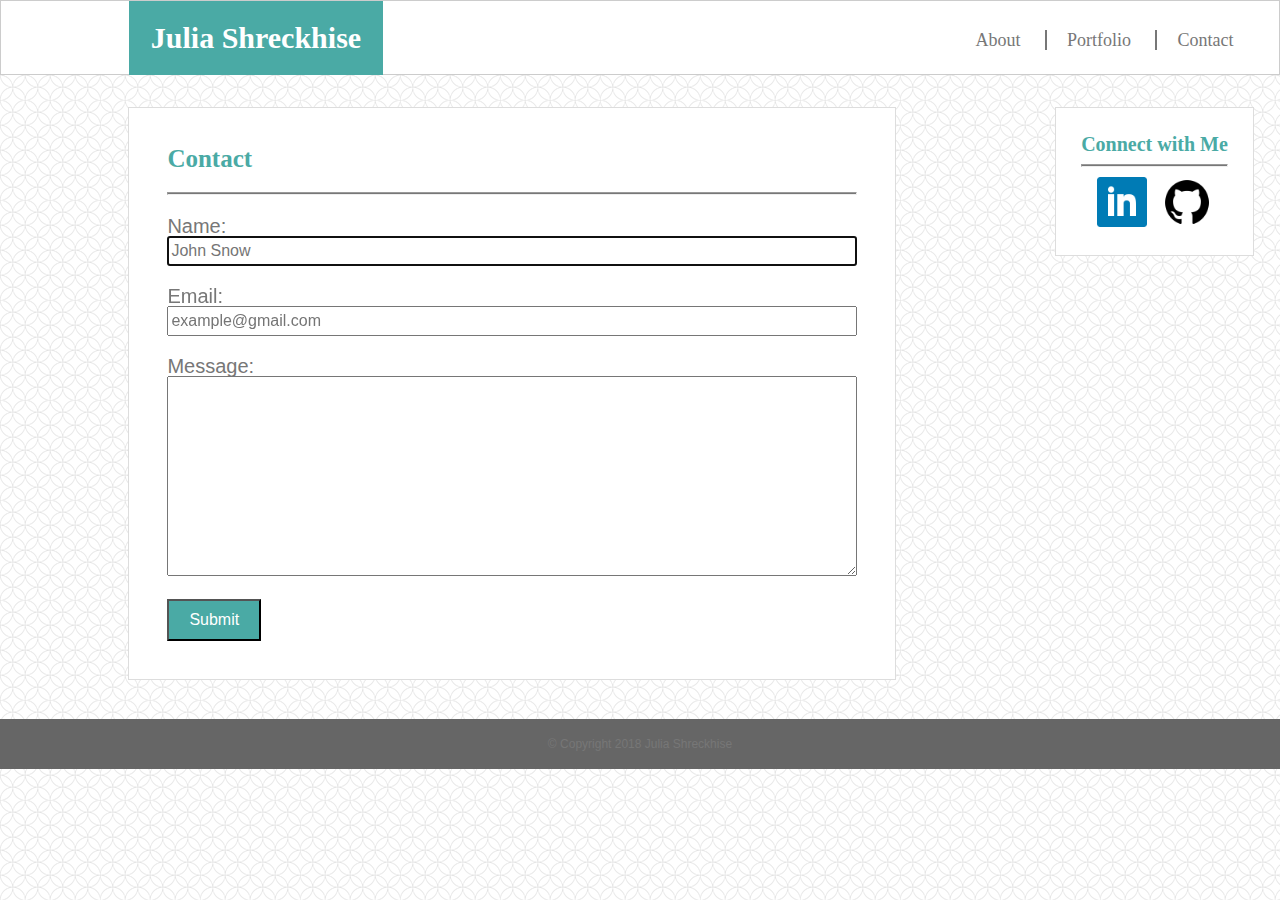
==== contact.html @ bbaaebd3 "copying from Basic-Portfolio" ====
<!DOCTYPE html>
<html lang="en">

<head>
    <meta charset="UTF-8">
    <meta name="viewport" content="width=<device-width>, initial-scale=1.0">
    <meta http-equiv="X-UA-Compatible" content="ie=edge">
    <title>Julia Shreckhise</title>
    <link rel="stylesheet" type="text/css" href="./assets/css/reset.css">
    <link rel="stylesheet" type="text/css" href="./assets/css/style.css">
</head>

<body>
    <!-- main header -->
    <header>
        <h1>Julia Shreckhise</h1>
        <!-- page navigation    -->
        <nav>
            <span id="about">
                <a href="./index.html">About</a>
            </span>
            <span id="portfolio">
                <a href="./portfolio.html">Portfolio</a>
            </span>
            <span>
                <a href="./contact.html">Contact</a>
            </span>
        </nav>
    </header>
    <br>
    <br>
    <!-- Connect with Me section -->
    <section class="connect">
        <h3>Connect with Me</h3>
        <hr>
        <a href="https://linkedin.com/in/juliashreckhise">
            <img src="./assets/images/linkedin.png" height="50" width="50" alt="LinkedIn">
        </a>
        <a href="https://github.com/jshreck">
            <img src="./assets/images/github.png" height="50" width="50" alt="GitHub">
        </a>
    </section>
    <!-- contact section -->
    <section class="content">
        <h2>Contact</h2>
        <hr>
        <form>
            Name:
            <br>
            <input class="info" type="text" autofocus="autofocus" placeholder="John Snow">
            <br>
            <br> Email:
            <br>
            <input class="info" type="text" placeholder="example@gmail.com">
            <br>
            <br> Message:
            <br>
            <textarea class="message info"></textarea>
            <br>
            <br>
            <input class="submit" type="submit" value="Submit">
        </form>
    </section>

    <!-- footer -->
    <footer>
        <h6>© Copyright 2018 Julia Shreckhise</h6>
    </footer>
</body>

</html>
---- assets/css/style.css ----
/* general */
* {
    box-sizing: border-box;
  }
body {
    background: url("../images/spiration-light.png");
    font-family: Helvetica;
    color: #777777;
    font-size: 16px;
}

/* Header and Connect */
h2, h3 {
    font-size: 25px;
    font-family: Times;
    font-weight: bold;
    color: #4aaaa5;
}
h3 {
    font-size: 20px;
}

/* Header */
header {
    font-family: Times;
    border: 1px solid #cccccc;
    width 100%;
    height: 75px;
    background: #ffffff;
    margin-left: 0;
}
h1 {
    font-size:30px;
    font-weight: bold;
    color: #ffffff;
    background: #4aaaa5;
    margin-left: 10%;
    float:left;
    padding: 22px;
   }

/* Header-navigation */
nav {
    background: #ffffff;
    font-size: 18px;
    float: right;
    margin-right: 2%;
    margin-top: 30px;
}
span {
    padding:0 20px;
}
#about {
    border-right: 2px solid #777777;
}
#portfolio {
    border-right: 2px solid #777777;
}
a {
    text-decoration: none;
    color: #777777;
}
a:hover {
    color: #4aaaa5;
}

/* Connect with Me*/
.connect {
    float: right;
    background: #ffffff;
    margin-right: 2%;
    padding: 2%;
    text-align: center;
    border: 1px solid #dddddd;
}
.connect img {
    margin: 0 5px;
}

.connect hr {
    margin: 10px 0;
}
/* content general*/
.content {
    background: #ffffff; 
    margin-left: 10%;
    margin-right: 3%; 
    margin-bottom: 3%;
    padding: 3%;
    float: left;
    width:60%;
    border: 1px solid #dddddd;

}
hr {
    color: #777777;
    background-color: #777777;
    height: 3px;
    margin: 3% 0     
}

/* About Me */
.me {
    margin-right: 10px;
    float: left;
}
p {
    line-height: 1.5;
}

/* Contact*/
form {
    font-size: 20px;
    color: #777777;
}
.info {
    width: 100%;
    height: 30px;
    font-size: 16px;
    color: #777777;
}
.message {
    height: 200px;
}
.submit {
    background-color:#4aaaa5;
    color: #ffffff;
    padding: 10px 20px;
    font-size: 16px;
    text-decoration: none;
}
.submit:hover {
    color: #777777;
}

/* Portfolio */
.portfolio-image {
    float: left;
    position: relative;
    padding:72px;
}
.description {
    position:absolute;
    text-align:center;
    top: 180px;
    width: 200px;
    padding: 15px;
    background: #4aaaa5;
    color: #ffffff;
    font-size: 18px;
}

/* Footer */
footer {
    clear: both;
    margin-top: -50px;
    background: #666666;
    width: 100%;
    height: 50px;
    text-align: center;
    font-size: 12px;
    color: #777777;
    vertical-align: middle;
}
h6 {
    padding-top: 19px;
}


/* TESTING */
.portfolio-image {
    float: left;
    position: relative;
    padding:72px;
}
.description {
    position:absolute;
    text-align:center;
    top: 120px;
    width: 200px;
    padding: 15px;
    background: #4aaaa5;
    color: #ffffff;
    font-size: 18px;
}

.portfolio-section {
    position: relative;
}
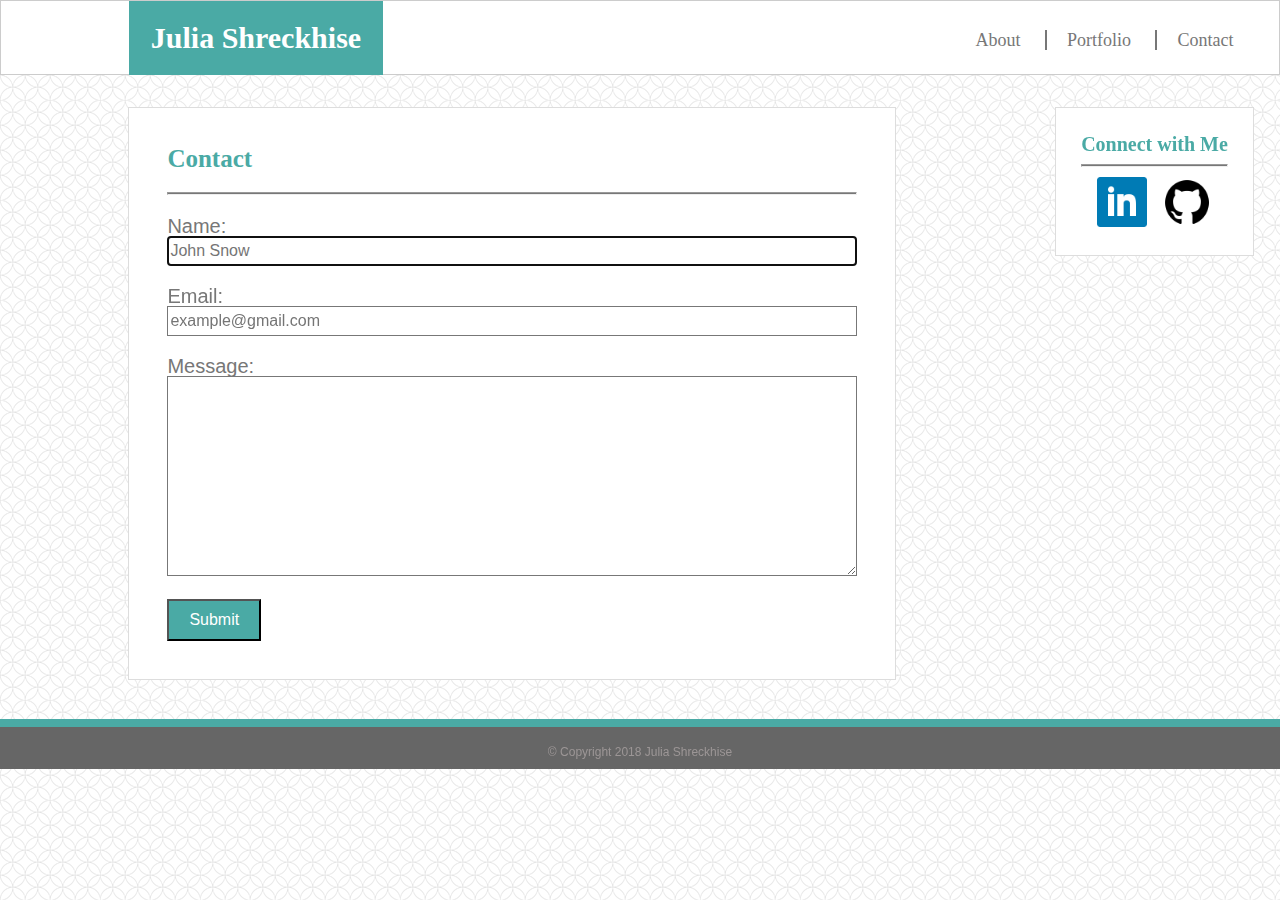
==== commit da901968: "some media query responses on all pages" ====
--- a/contact.html
+++ b/contact.html
@@ -3,8 +3,8 @@
 
 <head>
     <meta charset="UTF-8">
-    <meta name="viewport" content="width=<device-width>, initial-scale=1.0">
     <meta http-equiv="X-UA-Compatible" content="ie=edge">
+    <meta name="viewport" content="width=device-width, initial-scale=1">
     <title>Julia Shreckhise</title>
     <link rel="stylesheet" type="text/css" href="./assets/css/reset.css">
     <link rel="stylesheet" type="text/css" href="./assets/css/style.css">
@@ -29,17 +29,8 @@
     </header>
     <br>
     <br>
-    <!-- Connect with Me section -->
-    <section class="connect">
-        <h3>Connect with Me</h3>
-        <hr>
-        <a href="https://linkedin.com/in/juliashreckhise">
-            <img src="./assets/images/linkedin.png" height="50" width="50" alt="LinkedIn">
-        </a>
-        <a href="https://github.com/jshreck">
-            <img src="./assets/images/github.png" height="50" width="50" alt="GitHub">
-        </a>
-    </section>
+   
+
     <!-- contact section -->
     <section class="content">
         <h2>Contact</h2>
@@ -62,6 +53,20 @@
         </form>
     </section>
 
+
+     <!-- Connect with Me section -->
+     <section class="connect">
+        <h3>Connect with Me</h3>
+        <hr>
+        <a href="https://linkedin.com/in/juliashreckhise">
+            <img src="./assets/images/linkedin.png" height="50" width="50" alt="LinkedIn">
+        </a>
+        <a href="https://github.com/jshreck">
+            <img src="./assets/images/github.png" height="50" width="50" alt="GitHub">
+        </a>
+    </section>
+
+    
     <!-- footer -->
     <footer>
         <h6>© Copyright 2018 Julia Shreckhise</h6>
--- a/assets/css/style.css
+++ b/assets/css/style.css
@@ -8,6 +8,7 @@
     color: #777777;
     font-size: 16px;
 }
+
 
 /* Header and Connect */
 h2, h3 {
@@ -80,6 +81,7 @@
 .connect hr {
     margin: 10px 0;
 }
+
 /* content general*/
 .content {
     background: #ffffff; 
@@ -108,6 +110,30 @@
     line-height: 1.5;
 }
 
+/* Portfolio */
+table {
+    width: 100%;
+}
+tr {
+    text-align: center;  
+}
+.portfolio-image {
+    position: relative;
+    margin: 5%;
+}
+h4 {
+    position:absolute;
+    text-align:center;
+    margin: 0;
+    top: 50%;
+    left: 54px;
+    width: 200px;
+    padding: 16px;
+    background: #4aaaa5;
+    color: #ffffff;
+    font-size: 18px;
+}
+
 /* Contact*/
 form {
     font-size: 20px;
@@ -118,9 +144,11 @@
     height: 30px;
     font-size: 16px;
     color: #777777;
+    border: 1px solid #777777;
 }
 .message {
     height: 200px;
+    border: 1px solid #777777;
 }
 .submit {
     background-color:#4aaaa5;
@@ -131,23 +159,6 @@
 }
 .submit:hover {
     color: #777777;
-}
-
-/* Portfolio */
-.portfolio-image {
-    float: left;
-    position: relative;
-    padding:72px;
-}
-.description {
-    position:absolute;
-    text-align:center;
-    top: 180px;
-    width: 200px;
-    padding: 15px;
-    background: #4aaaa5;
-    color: #ffffff;
-    font-size: 18px;
 }
 
 /* Footer */
@@ -159,32 +170,130 @@
     height: 50px;
     text-align: center;
     font-size: 12px;
-    color: #777777;
+    color: #9c9696;
     vertical-align: middle;
+    border-top: 8px solid #4aaaa5;
 }
 h6 {
     padding-top: 19px;
 }
 
-
-/* TESTING */
-.portfolio-image {
-    float: left;
-    position: relative;
-    padding:72px;
-}
-.description {
-    position:absolute;
-    text-align:center;
-    top: 120px;
-    width: 200px;
-    padding: 15px;
-    background: #4aaaa5;
-    color: #ffffff;
-    font-size: 18px;
-}
-
-.portfolio-section {
-    position: relative;
-}
-
+/* Media Queries */
+/* 980px */
+@media only screen and (max-width: 980px) {
+    /* Index.html */
+    p {
+        clear: both;
+    }
+
+    /* NEED TO MAKE IMAGE less giant */
+    .me {
+        clear: both;
+        width: 100%;
+        margin-bottom: 3%;
+    }
+    
+    /* portfolio.html */
+    .content {
+        width: 50%;
+    }
+    td {
+        display: block;
+        width: 100%;
+    }
+    h4 {
+        left: 93px;
+    }
+}
+
+
+/* 768px */
+@media only screen and (max-width: 768px) {
+    /* Index.html */
+
+    /* THIS ISN'T FLOATING LEFT */
+    p {
+        float: left;
+    }
+    .me {
+        float: left;
+        width: 50%;
+    }
+
+
+    /* Portfolio.html */
+    .content {
+        width: 60%;
+    }
+    td {
+        display: inline-block;
+        width: 50%;
+    }
+    
+    h4 {
+        left: 45px;
+    }
+
+
+     /* NEED TO MAKE IMAGE BIGGER */
+     /* for all pages */
+     .content {
+        width: 90%;
+        margin: 0 5%;
+     }
+     .connect {
+        clear: both;
+        width: 90%;
+        text-align: left;
+        margin: 5%;
+     }
+     h1 {
+         margin-left: 5%;
+     }
+}
+
+
+/* 640px */
+@media only screen and (max-width: 640px) {
+    /* Index.html */
+     p {
+        clear: both;
+     }
+     .me {
+        width: 100%
+    }
+
+    /* portfolio.html */
+    .content {
+        width: 90%;
+    }
+    td {
+        display: block;
+        width: 100%;
+    }
+    h4 {
+        left: 141px;
+    }
+
+    /* for all pages */
+
+     .content {
+        margin: 0 5%;
+     }
+     h1 {
+        margin: 0;
+        width: 100%;
+        text-align: center;
+     }
+     nav {
+         display: block;
+         width: 100%;
+         height: 50%;
+         margin: 0 0 3%;
+         padding-top: 10px;
+         text-align: center;
+     }
+     span {
+        padding: 0 80px;
+     }
+}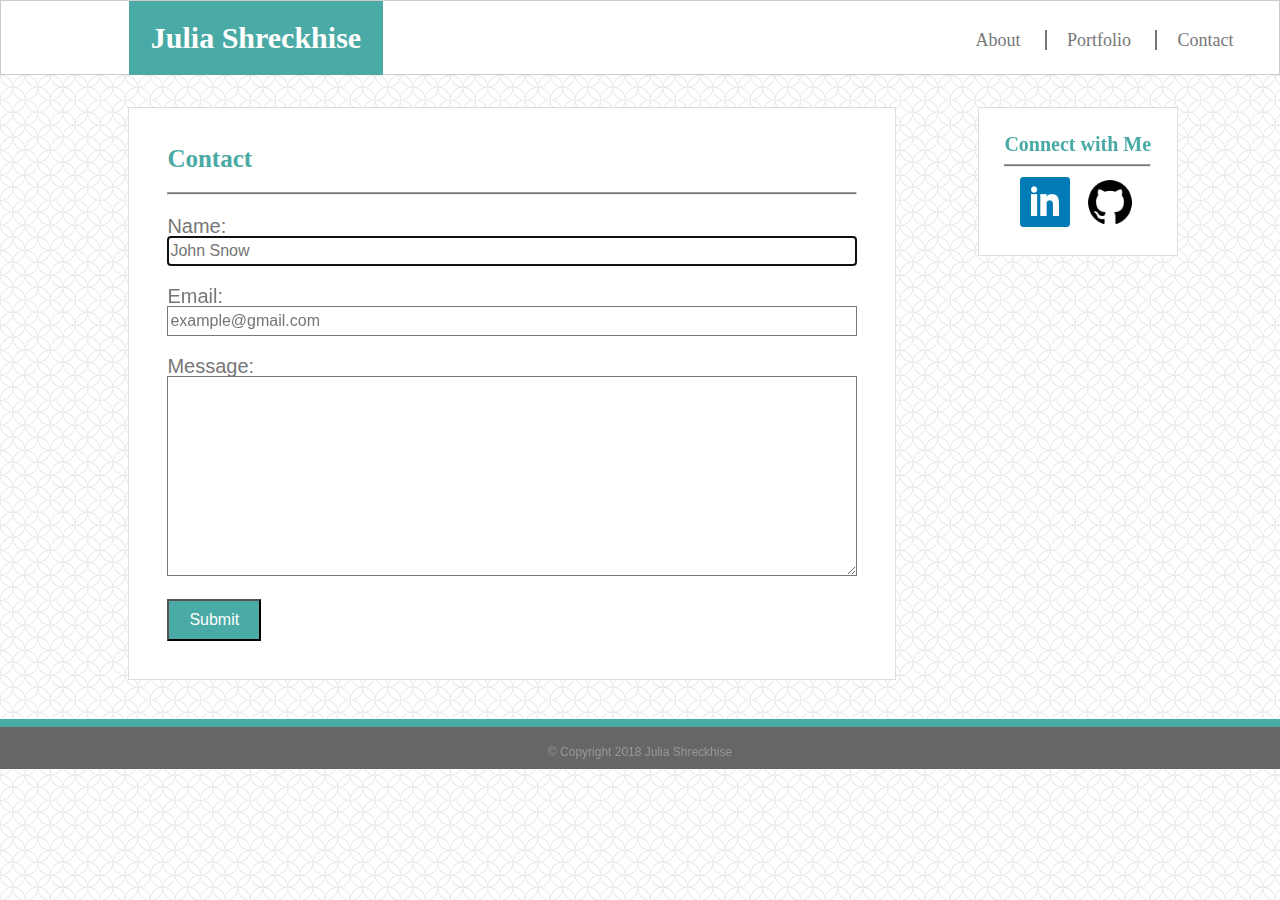
==== commit 6f12c275: "for submittal" ====
--- a/contact.html
+++ b/contact.html
@@ -29,7 +29,7 @@
     </header>
     <br>
     <br>
-   
+
 
     <!-- contact section -->
     <section class="content">
@@ -54,8 +54,8 @@
     </section>
 
 
-     <!-- Connect with Me section -->
-     <section class="connect">
+    <!-- Connect with Me section -->
+    <section class="connect">
         <h3>Connect with Me</h3>
         <hr>
         <a href="https://linkedin.com/in/juliashreckhise">
@@ -66,7 +66,6 @@
         </a>
     </section>
 
-    
     <!-- footer -->
     <footer>
         <h6>© Copyright 2018 Julia Shreckhise</h6>
--- a/assets/css/style.css
+++ b/assets/css/style.css
@@ -9,7 +9,6 @@
     font-size: 16px;
 }
 
-
 /* Header and Connect */
 h2, h3 {
     font-size: 25px;
@@ -20,6 +19,7 @@
 h3 {
     font-size: 20px;
 }
+
 
 /* Header */
 header {
@@ -40,6 +40,7 @@
     padding: 22px;
    }
 
+
 /* Header-navigation */
 nav {
     background: #ffffff;
@@ -65,22 +66,6 @@
     color: #4aaaa5;
 }
 
-/* Connect with Me*/
-.connect {
-    float: right;
-    background: #ffffff;
-    margin-right: 2%;
-    padding: 2%;
-    text-align: center;
-    border: 1px solid #dddddd;
-}
-.connect img {
-    margin: 0 5px;
-}
-
-.connect hr {
-    margin: 10px 0;
-}
 
 /* content general*/
 .content {
@@ -110,6 +95,35 @@
     line-height: 1.5;
 }
 
+
+/* Contact*/
+form {
+    font-size: 20px;
+    color: #777777;
+}
+.info {
+    width: 100%;
+    height: 30px;
+    font-size: 16px;
+    color: #777777;
+    border: 1px solid #777777;
+}
+.message {
+    height: 200px;
+    border: 1px solid #777777;
+}
+.submit {
+    background-color:#4aaaa5;
+    color: #ffffff;
+    padding: 10px 20px;
+    font-size: 16px;
+    text-decoration: none;
+}
+.submit:hover {
+    color: #777777;
+}
+
+
 /* Portfolio */
 table {
     width: 100%;
@@ -117,7 +131,7 @@
 tr {
     text-align: center;  
 }
-.portfolio-image {
+.image-holder {
     position: relative;
     margin: 5%;
 }
@@ -125,7 +139,7 @@
     position:absolute;
     text-align:center;
     margin: 0;
-    top: 50%;
+    top: 60%;
     left: 54px;
     width: 200px;
     padding: 16px;
@@ -134,34 +148,26 @@
     font-size: 18px;
 }
 
-/* Contact*/
-form {
-    font-size: 20px;
-    color: #777777;
-}
-.info {
-    width: 100%;
-    height: 30px;
-    font-size: 16px;
-    color: #777777;
-    border: 1px solid #777777;
-}
-.message {
-    height: 200px;
-    border: 1px solid #777777;
-}
-.submit {
-    background-color:#4aaaa5;
-    color: #ffffff;
-    padding: 10px 20px;
-    font-size: 16px;
-    text-decoration: none;
-}
-.submit:hover {
-    color: #777777;
-}
+/* Connect with Me*/
+.connect {
+    float: right;
+    background: #ffffff;
+    margin-right: 8%;
+    padding: 2%;
+    text-align: center;
+    border: 1px solid #dddddd;
+}
+.connect img {
+    margin: 0 5px;
+}
+
+.connect hr {
+    margin: 10px 0;
+}
+
 
 /* Footer */
+
 footer {
     clear: both;
     margin-top: -50px;
@@ -178,19 +184,17 @@
     padding-top: 19px;
 }
 
+
 /* Media Queries */
 /* 980px */
 @media only screen and (max-width: 980px) {
     /* Index.html */
     p {
-        clear: both;
-    }
-
-    /* NEED TO MAKE IMAGE less giant */
+        float: none;
+    }
     .me {
-        clear: both;
-        width: 100%;
-        margin-bottom: 3%;
+        width: 100%;
+        margin-bottom: 15px;
     }
     
     /* portfolio.html */
@@ -202,7 +206,17 @@
         width: 100%;
     }
     h4 {
-        left: 93px;
+        width: 100%;
+        left: 0px;
+        top: 70%;
+        padding: 20px;
+    }
+    .portfolio-image {
+        width: 100%;
+        height: auto;
+    }
+    .image-holder {
+        margin: 30px, 0;
     }
 }
 
@@ -210,32 +224,34 @@
 /* 768px */
 @media only screen and (max-width: 768px) {
     /* Index.html */
-
-    /* THIS ISN'T FLOATING LEFT */
-    p {
-        float: left;
-    }
     .me {
-        float: left;
-        width: 50%;
-    }
-
+        width: 50%;
+        margin-right: 20px;
+       
+    }
 
     /* Portfolio.html */
+    /* NOT WORKING CORRECTLY */
     .content {
         width: 60%;
     }
+    tr {
+        width: 100%;
+    }
     td {
-        display: inline-block;
-        width: 50%;
-    }
-    
+        width: 50%;
+        padding: 0;
+        display: table-cell;
+    }
+
+    /* .portfolio-image {
+        width: 50%;
+        height: auto;
+    } 
     h4 {
-        left: 45px;
-    }
-
-
-     /* NEED TO MAKE IMAGE BIGGER */
+        width: 50%;
+    } */
+
      /* for all pages */
      .content {
         width: 90%;
@@ -256,9 +272,6 @@
 /* 640px */
 @media only screen and (max-width: 640px) {
     /* Index.html */
-     p {
-        clear: both;
-     }
      .me {
         width: 100%
     }
@@ -271,12 +284,8 @@
         display: block;
         width: 100%;
     }
-    h4 {
-        left: 141px;
-    }
 
     /* for all pages */
-
      .content {
         margin: 0 5%;
      }
@@ -294,6 +303,7 @@
          text-align: center;
      }
      span {
-        padding: 0 80px;
+        padding: 0 70px;
+        overflow: hidden;
      }
 }